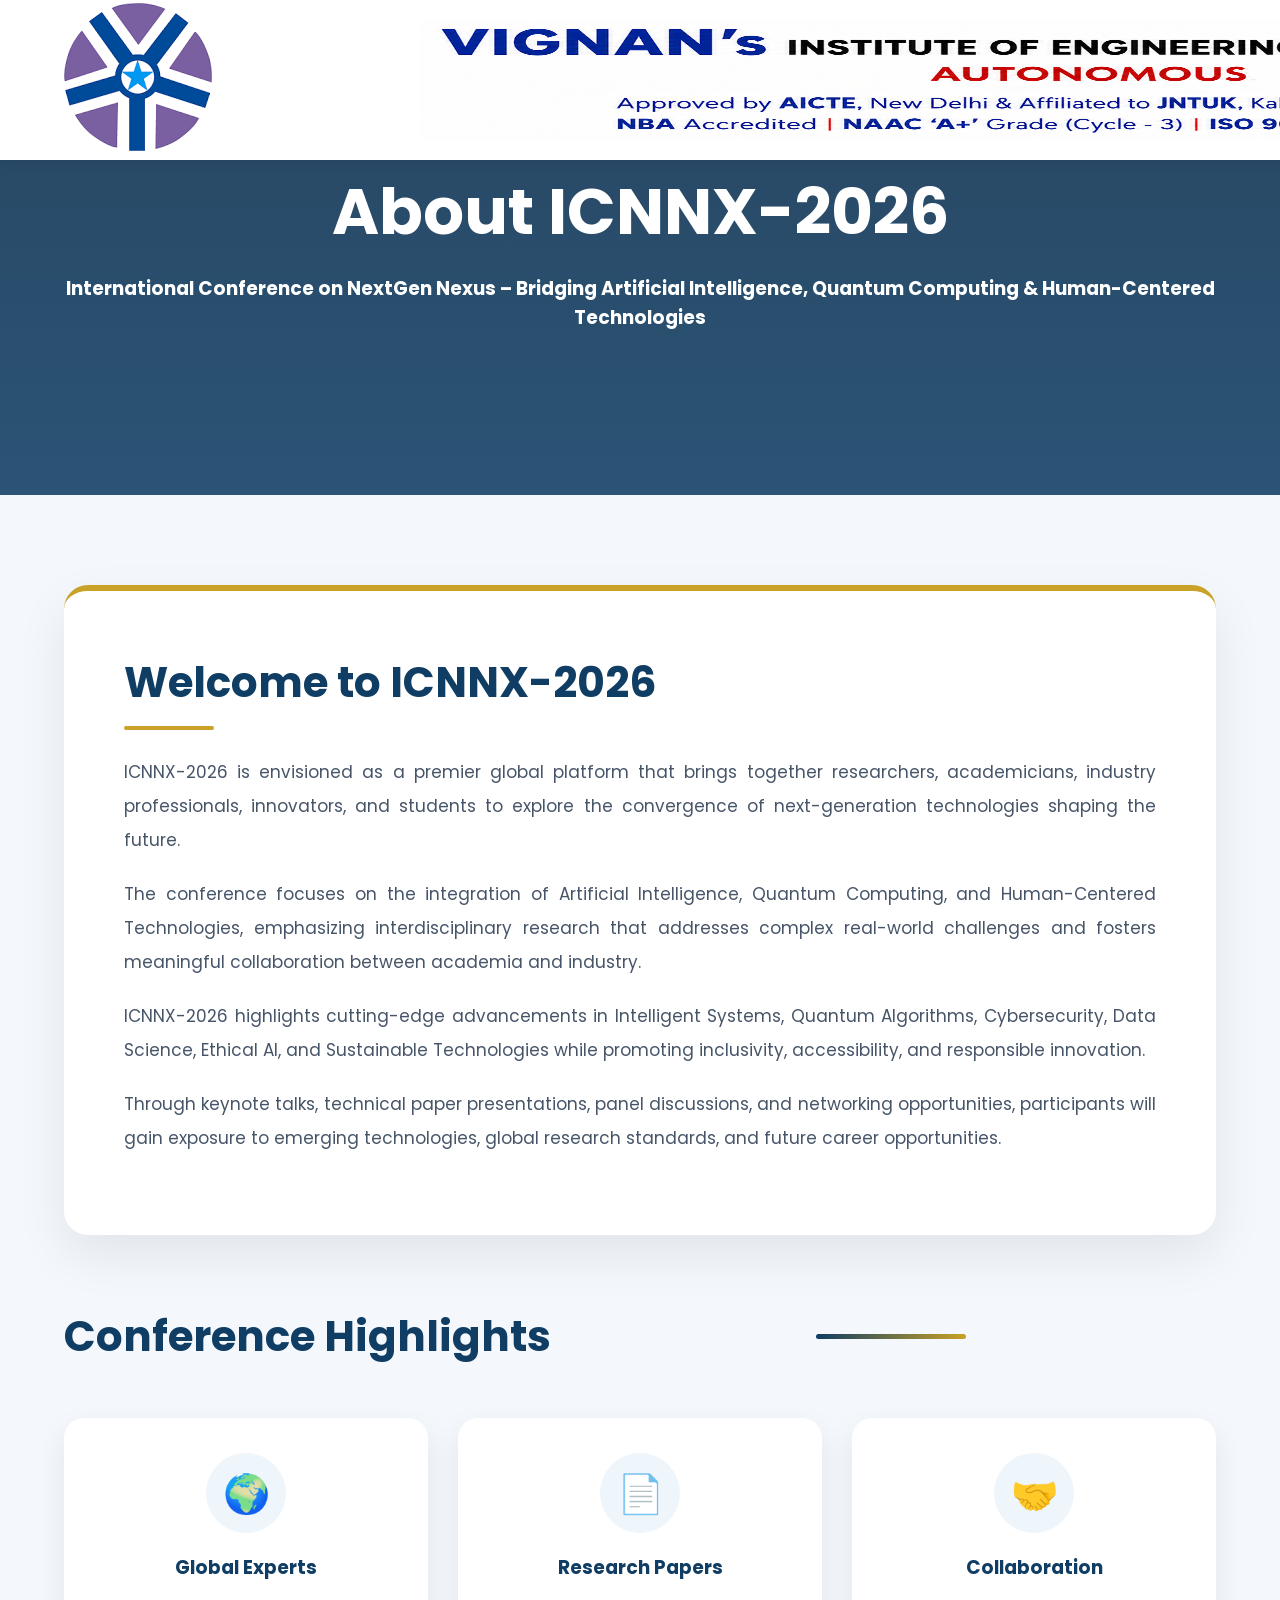
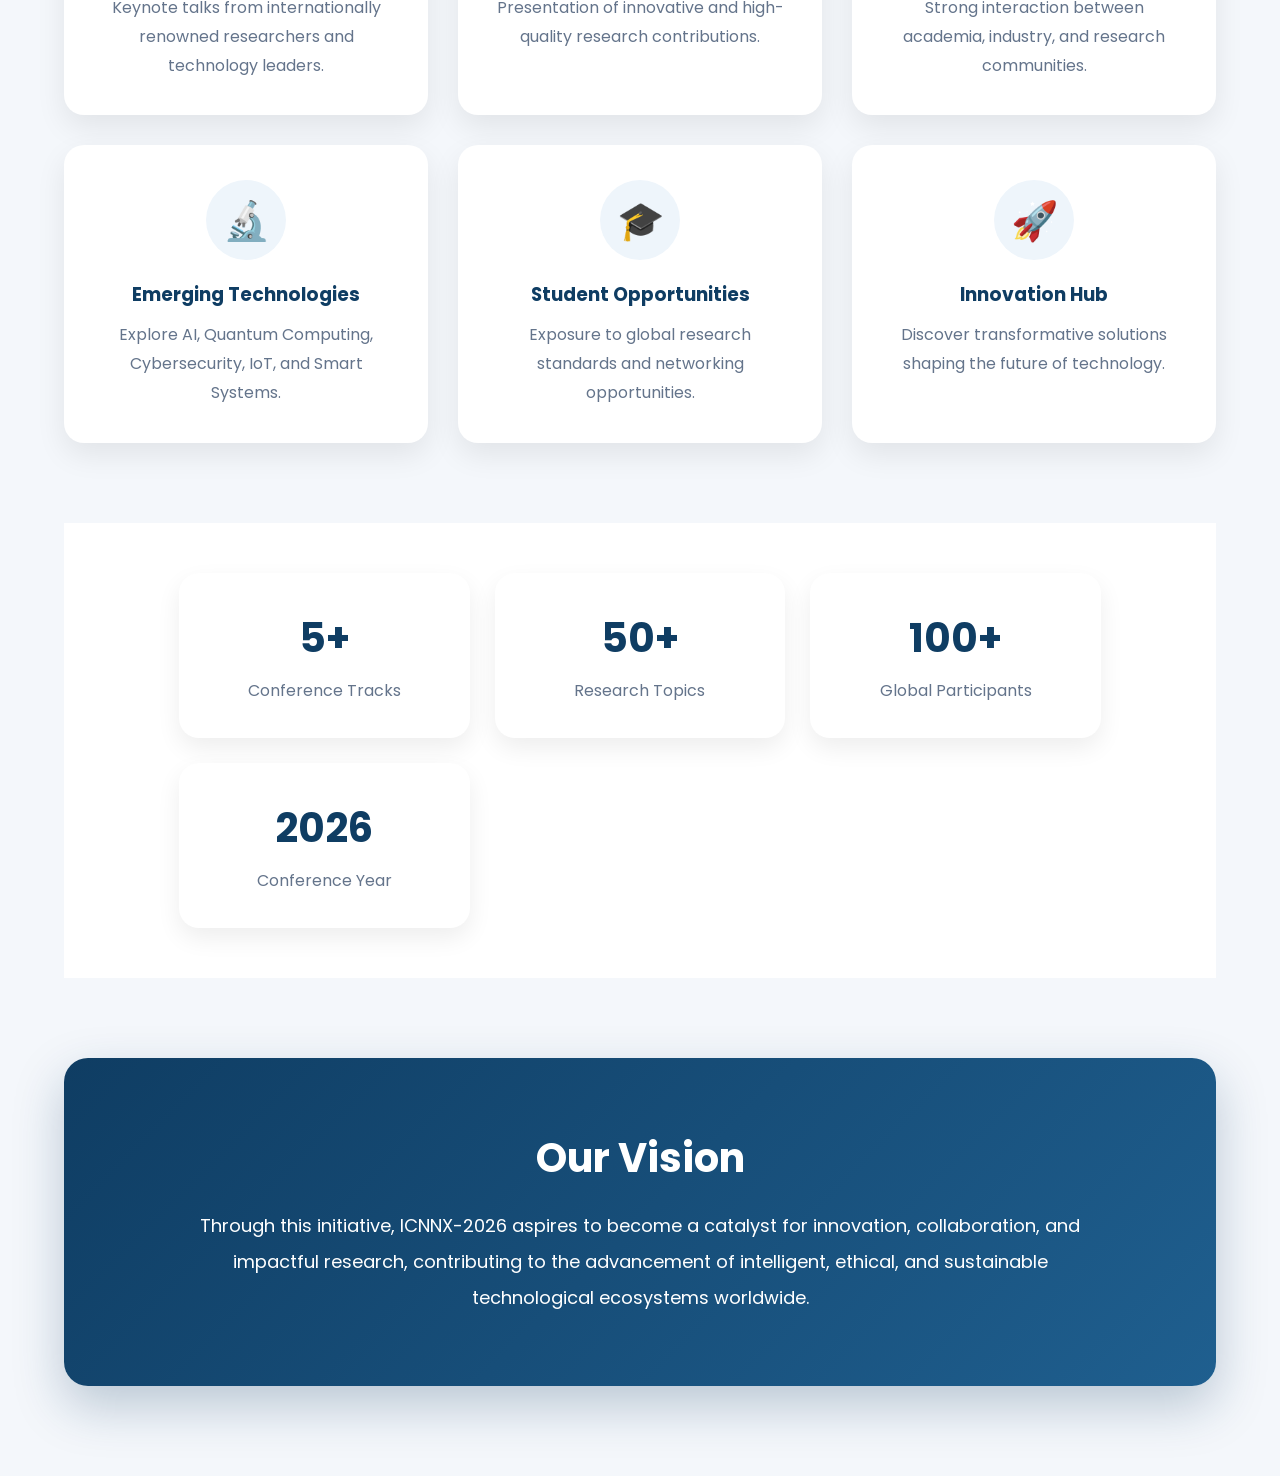
==== about.html @ b0f43d27 "initial commit" ====
<!DOCTYPE html>
<html lang="en">
<head>
<meta charset="UTF-8">
<meta name="viewport" content="width=device-width, initial-scale=1.0">
<title>About ICNNX-2026</title>
 <link rel="stylesheet" href="style.css">
<link href="https://fonts.googleapis.com/css2?family=Poppins:wght@300;400;500;600;700&display=swap" rel="stylesheet">

<style>

*{
    margin:0;
    padding:0;
    box-sizing:border-box;
    font-family:'Poppins',sans-serif;
}

body{
    background:#f4f7fb;
    color:#334155;
    overflow-x:hidden;
}

/* Hero Section */

.hero{
    background:
    linear-gradient(
    rgba(11,45,75,0.88),
    rgba(15,61,99,0.88)
    ),
    url('https://images.unsplash.com/photo-1516321318423-f06f85e504b3');
    background-size:cover;
    background-position:center;
    height:55vh;
    color:white;
    text-align:center;
    padding:40px ;
}

.hero h1{
    font-size:64px;
    font-weight:700;
    margin-bottom:15px;
}

.hero p{
    max-width:900px;
    margin:auto;
    font-size:20px;
    line-height:1.8;
    opacity:0.95;
}

/* Container */

.container{
    width:90%;
    max-width:1250px;
    margin:auto;
    padding:90px 0;
}

/* About Section */

.about-card{
    background:white;
    padding:60px;
    border-radius:24px;
    box-shadow:0 20px 50px rgba(0,0,0,0.08);
    border-top:6px solid #c9a227;
    margin-bottom:70px;
}

.about-card h2{
    color:#0f3d63;
    font-size:42px;
    margin-bottom:25px;
    position:relative;
}

.about-card h2::after{
    content:'';
    width:90px;
    height:4px;
    background:#c9a227;
    display:block;
    margin-top:12px;
    border-radius:20px;
}

.about-card p{
    font-size:17px;
    line-height:2;
    color:#475569;
    margin-bottom:20px;
    text-align:justify;
}

/* Section Heading */

.section-title{
    text-align:center;
    margin-bottom:50px;
}

.section-title h2{
    font-size:42px;
    color:#0f3d63;
}

.line{
    width:150px;
    height:5px;
    margin:15px auto;
    background:linear-gradient(to right,#0f3d63,#c9a227);
    border-radius:50px;
}

/* Highlights */

.highlights{
    display:grid;
    grid-template-columns:repeat(auto-fit,minmax(280px,1fr));
    gap:30px;
    margin-bottom:80px;
}

.highlight-card{
    background:white;
    padding:35px;
    border-radius:20px;
    text-align:center;
    box-shadow:0 12px 30px rgba(0,0,0,0.08);
    transition:0.4s;
}

.highlight-card:hover{
    transform:translateY(-12px);
    border-bottom:4px solid #c9a227;
}

.icon{
    width:80px;
    height:80px;
    background:#eef5fb;
    border-radius:50%;
    display:flex;
    align-items:center;
    justify-content:center;
    margin:auto;
    margin-bottom:20px;
    font-size:38px;
}

.highlight-card h3{
    color:#0f3d63;
    margin-bottom:12px;
}

.highlight-card p{
    color:#64748b;
    line-height:1.8;
}

/* Vision Section */

.vision{
    background:linear-gradient(
    135deg,
    #0f3d63,
    #1f5f8f
    );
    color:white;
    padding:70px;
    border-radius:24px;
    text-align:center;
    box-shadow:0 20px 50px rgba(15,61,99,0.25);
}

.vision h2{
    font-size:40px;
    margin-bottom:20px;
}

.vision p{
    font-size:18px;
    line-height:2;
    max-width:900px;
    margin:auto;
}

/* Stats Section */

.stats{
    display:grid;
    grid-template-columns:repeat(auto-fit,minmax(220px,1fr));
    gap:25px;
    margin-bottom:80px;
}

.stat-box{
    background:white;
    padding:35px;
    text-align:center;
    border-radius:20px;
    box-shadow:0 10px 25px rgba(0,0,0,0.07);
}

.stat-box h3{
    font-size:40px;
    color:#0f3d63;
}

.stat-box p{
    color:#64748b;
    margin-top:10px;
}

/* Responsive */

@media(max-width:768px){

.hero{
    padding:100px 20px;
}

.hero h1{
    font-size:40px;
}

.hero p{
    font-size:16px;
}

.about-card{
    padding:35px;
}

.about-card h2{
    font-size:30px;
}

.section-title h2{
    font-size:30px;
}

.vision{
    padding:35px;
}

.vision h2{
    font-size:28px;
}

}

</style>
</head>
<body>
  <!-- NAVBAR -->

     <nav class="navbar">

       <div class="logo">

    <img src="images/vignan-logo.png" >
        </div>

<div class="logo-container img" >
    <img src="images/vigu.png">
</div>
        </div>
        
    <div class="menu-btn">
        ☰
    </div>

      <ul class="nav-links">
    <li><a href="index.html">Home</a></li>
    <li><a href="about.html">About</a></li>
    <li><a href="tracks.html">Tracks</a></li>
    <li><a href="dates.html">Dates</a></li>
    <li><a href="papers.html">Papers</a></li>
    <li><a href="contact.html">Contact</a></li>
</ul>

    </nav>
<section class="hero">
    <h1>About ICNNX-2026</h1>
    <h3>
        International Conference on NextGen Nexus – Bridging Artificial Intelligence,
        Quantum Computing & Human-Centered Technologies
    </h3>
</section>

<div class="container">

    <div class="about-card">

        <h2>Welcome to ICNNX-2026</h2>

        <p>
            ICNNX-2026 is envisioned as a premier global platform that brings together researchers,
            academicians, industry professionals, innovators, and students to explore the convergence
            of next-generation technologies shaping the future.
        </p>

        <p>
            The conference focuses on the integration of Artificial Intelligence, Quantum Computing,
            and Human-Centered Technologies, emphasizing interdisciplinary research that addresses
            complex real-world challenges and fosters meaningful collaboration between academia and industry.
        </p>

        <p>
            ICNNX-2026 highlights cutting-edge advancements in Intelligent Systems, Quantum Algorithms,
            Cybersecurity, Data Science, Ethical AI, and Sustainable Technologies while promoting
            inclusivity, accessibility, and responsible innovation.
        </p>

        <p>
            Through keynote talks, technical paper presentations, panel discussions, and networking
            opportunities, participants will gain exposure to emerging technologies, global research
            standards, and future career opportunities.
        </p>

    </div>

    <div class="section-title">
        <h2>Conference Highlights</h2>
        <div class="line"></div>
    </div>

    <div class="highlights">

        <div class="highlight-card">
            <div class="icon">🌍</div>
            <h3>Global Experts</h3>
            <p>Keynote talks from internationally renowned researchers and technology leaders.</p>
        </div>

        <div class="highlight-card">
            <div class="icon">📄</div>
            <h3>Research Papers</h3>
            <p>Presentation of innovative and high-quality research contributions.</p>
        </div>

        <div class="highlight-card">
            <div class="icon">🤝</div>
            <h3>Collaboration</h3>
            <p>Strong interaction between academia, industry, and research communities.</p>
        </div>

        <div class="highlight-card">
            <div class="icon">🔬</div>
            <h3>Emerging Technologies</h3>
            <p>Explore AI, Quantum Computing, Cybersecurity, IoT, and Smart Systems.</p>
        </div>

        <div class="highlight-card">
            <div class="icon">🎓</div>
            <h3>Student Opportunities</h3>
            <p>Exposure to global research standards and networking opportunities.</p>
        </div>

        <div class="highlight-card">
            <div class="icon">🚀</div>
            <h3>Innovation Hub</h3>
            <p>Discover transformative solutions shaping the future of technology.</p>
        </div>

    </div>

    <div class="stats">

        <div class="stat-box">
            <h3>5+</h3>
            <p>Conference Tracks</p>
        </div>

        <div class="stat-box">
            <h3>50+</h3>
            <p>Research Topics</p>
        </div>

        <div class="stat-box">
            <h3>100+</h3>
            <p>Global Participants</p>
        </div>

        <div class="stat-box">
            <h3>2026</h3>
            <p>Conference Year</p>
        </div>

    </div>

    <div class="vision">

        <h2>Our Vision</h2>

        <p>
            Through this initiative, ICNNX-2026 aspires to become a catalyst for innovation,
            collaboration, and impactful research, contributing to the advancement of intelligent,
            ethical, and sustainable technological ecosystems worldwide.
        </p>

    </div>

</div>

</body>
<script>

const menuBtn = document.querySelector('.menu-btn');
const navLinks = document.querySelector('.nav-links');

menuBtn.addEventListener('click', () => {

    if(navLinks.style.display === 'flex'){
        navLinks.style.display = 'none';
    }
    else{
        navLinks.style.display = 'flex';
    }

});

</script>
</html>
---- style.css ----
*{
    margin:0;
    padding:0;
    box-sizing:border-box;
    font-family:'Poppins',sans-serif;
}

html{
    scroll-behavior: smooth;
}

body{
    font-family: 'Poppins', sans-serif;
}

.hero-content h3{
    font-size:22px;
}
.navbar{
    position:fixed;
    top:0;
    left:0;
    height:160px;
    width:2130px;
    background:white;
    display:flex;
    justify-content:space-between;
    align-items:center;
    padding:15px 5%;
    box-shadow:0 2px 10px rgba(0,0,0,0.08);
}

.logo-container{
    
    align-items:left;
}

.logo-container img{
    display: flex;
    display: block;
    height: 120px;
    align-items:left;
    width:1400px;
    margin: 0;
    padding: 0;
}


.menu-btn{
    font-size:40px;
    cursor:pointer;
    color:#1e3a8a;
}

.college-text{
    flex:1;
    text-align:left;
    margin:0 20px;
    width:100%;
    padding:10px 20px;   /* FIXED */
    
}

.header {
  display: flex;
  align-items: center;
}
div>h4{

    
}





.college-text h1{
    
    margin:0;
    font-size:48px;
    font-weight:700;
    color:#0b4ea2;
    line-height:1.2;
}

.college-text h2{
    margin-top:15px;
    margin-bottom:5px;
    font-size:24px;
     font-weight:700;

    margin-top:5px;

    text-align:left;   /* main fix */
    padding-left:40px;
    color:#b22222;
}

.autonomous{
    display:block;
    text-align:center;
    position:relative;
    left:120px;    /* adjust this value */
    color:#b22222;
    justify-content:center;

}
.big-text{
    font-size:30px;
    font-weight:800;
    color:#0b4ea2;
}

.small-text{
    font-size:22px;
    font-weight:700;
    color:black;
}

.college-text p{
    margin:2px 0;
    font-size:13px;
    color:#1f3c88;
    line-height:1.4;
}
.nav-links{
    position:absolute;
    top:100%;
    right:20px;

    width:180px;

    background:#2563eb;

    display:none;
    flex-direction:column;

    border-radius:12px;

    overflow:hidden;

    box-shadow:0 10px 25px rgba(0,0,0,0.15);
}

.nav-links li{
    list-style:none;
    border-bottom:1px solid rgba(255,255,255,0.2);
}

.nav-links li:last-child{
    border-bottom:none;
}

.nav-links a{
    display:block;

    padding:14px;

    text-align:center;

    color:white;

    text-decoration:none;

    font-weight:600;

    transition:0.3s;
}

.nav-links a:hover{
    background:#1d4ed8;
}
.hero{
    height: 90vh;
    display: flex;
    flex-direction: column;
    justify-content: center;
    align-items: center;
    text-align: center;

    color: white;

    background: linear-gradient(rgba(0,0,0,0.6), rgba(0,0,0,0.6)),
    url('https://images.unsplash.com/photo-1522071820081-009f0129c71c?auto=format&fit=crop&w=1500&q=80');

    background-size: cover;
    background-position: center;
}
.hero-content h1{
    font-size:70px;
    margin-bottom:10px;
}

.conference-date,
.conference-venue{
    font-size:20px;
    margin-bottom:10px;
    font-weight:500;
}

.hero-content h2{
    font-size:32px;
    margin-bottom:20px;
}

.hero-content p{
    font-size:20px;
    margin-bottom:30px;
}

.hero-buttons{
    margin-top:20px;
    display:flex;
    gap:20px;
    flex-wrap:wrap;
    justify-content:center;
}

.buttons{
    display:flex;
    gap:20px;
    justify-content:center;
}

.btn{
    padding:12px 22px;
    background:#2563eb;
    color:white;
    border-radius:8px;
    text-decoration:none;
    font-weight:600;
    display:inline-block;
    margin:5px;
    border:2px solid #2563eb;
}

.btn:hover{
    background:white;
    color:#2563eb;
    border:2px solid white;
}

.btn-outline:hover{
    background:white;
    color:#2563eb;
}

.btn-outline{
    padding:12px 22px;
    background:transparent;
    color:white;
    border:2px solid white;
    border-radius:8px;
    text-decoration:none;
    font-weight:600;
    display:inline-block;
    margin:5px;
}

/* About Section */

.about{
    padding:100px 10%;
    background:#f8fafc;
}

.container{
    max-width:1200px;
    margin:auto;
}

.about h2{
    text-align:center;
    font-size:40px;
    color:#1e3a8a;
    margin-bottom:30px;
}

.about p{
    font-size:18px;
    line-height:1.9;
    text-align:center;
    color:#555;
    margin-bottom:20px;
}

/* Tracks Section */

.tracks{
    padding:100px 10%;
    background:white;
}

.tracks h2{
    text-align:center;
    font-size:40px;
    color:#1e3a8a;
    margin-bottom:50px;
}

.track-container{
    display:grid;
    grid-template-columns:repeat(auto-fit,minmax(280px,1fr));
    gap:30px;
}

.track-card{
    background:#f8fafc;
    padding:30px;
    border-radius:15px;

    box-shadow:0 5px 20px rgba(0,0,0,0.08);

    transition:0.3s;
}

.track-card:hover{
    transform:translateY(-10px);
}

.track-card h3{
    color:#1e40af;
    margin-bottom:15px;
}

.track-card p{
    color:#555;
    line-height:1.7;
}


/* Important Dates */

.dates{
    padding:100px 10%;
    background:#f8fafc;
}

.dates h2{
    text-align:center;
    font-size:40px;
    color:#1e3a8a;
    margin-bottom:50px;
}

.timeline{
    display:grid;
    grid-template-columns:repeat(auto-fit,minmax(250px,1fr));
    gap:25px;
}

.timeline-item{
    background:white;
    padding:25px;
    border-left:5px solid #2563eb;
    border-radius:10px;
    box-shadow:0 4px 15px rgba(0,0,0,0.08);
}

.timeline-item h3{
    color:#1e40af;
    margin-bottom:10px;
}

.timeline-item p{
    color:#555;
    font-weight:600;
}


/* Call For Papers */

.papers{
    padding:100px 10%;
    background:white;
}

.papers h2{
    text-align:center;
    font-size:40px;
    color:#1e3a8a;
    margin-bottom:25px;
}

.paper-intro{
    text-align:center;
    max-width:900px;
    margin:auto;
    color:#555;
    line-height:1.8;
    margin-bottom:50px;
}

.paper-grid{
    display:grid;
    grid-template-columns:repeat(auto-fit,minmax(250px,1fr));
    gap:25px;
}

.paper-box{
    background:#f8fafc;
    padding:30px;
    border-radius:15px;
    text-align:center;
    box-shadow:0 5px 20px rgba(0,0,0,0.08);
    transition:0.3s;
}

.paper-box:hover{
    transform:translateY(-8px);
}

.paper-box h3{
    color:#2563eb;
    margin-bottom:15px;
}

.paper-box p{
    color:#555;
    line-height:1.7;
}

/* Publication */

.publication{
    padding:100px 10%;
    background:#eef4ff;
    text-align:center;
}

.publication h2{
    font-size:40px;
    color:#1e3a8a;
    margin-bottom:20px;
}

.publication p{
    color:#555;
    margin-bottom:40px;
}

.publication-card{
    max-width:500px;
    margin:auto;
    background:white;
    padding:35px;
    border-radius:15px;
    box-shadow:0 5px 20px rgba(0,0,0,0.08);
}

.publication-card h3{
    color:#2563eb;
    margin-bottom:20px;
}

.publication-card ul{
    list-style:none;
}

.publication-card li{
    padding:10px;
    border-bottom:1px solid #eee;
}

/* Contact Section */

.contact{
    padding:100px 10%;
    background:white;
    text-align:center;
}

.contact h2{
    font-size:40px;
    color:#1e3a8a;
    margin-bottom:40px;
}

.contact-box{
    max-width:700px;
    margin:auto;

    background:#f8fafc;

    padding:40px;

    border-radius:15px;

    box-shadow:0 5px 20px rgba(0,0,0,0.08);
}

.contact-box h3{
    color:#2563eb;
    margin-bottom:20px;
}

.contact-box p{
    margin-bottom:12px;
    color:#555;
}

/* Footer */

footer{
    background:#0f172a;
    color:white;

    text-align:center;

    padding:40px 20px;
}

footer h3{
    margin-bottom:15px;
}

footer p{
    margin-bottom:10px;
}

.copyright{
    opacity:0.8;
    font-size:14px;
}

.stats{
    display:grid;
    grid-template-columns:repeat(4,1fr);
    gap:20px;
    padding:50px 10%;
    background:white;
}

.stat-box{
    text-align:center;
    padding:30px;
    border-radius:12px;
    background:#f8fafc;
    box-shadow:0 4px 12px rgba(0,0,0,.08);
}

.stat-box h3{
    color:#2563eb;
    font-size:35px;
}

/* About Preview */

.about-preview{
    padding:100px 10%;

    display:grid;
    grid-template-columns:1fr 1fr;

    gap:50px;
    align-items:center;

    background:#f8fafc;
}

.about-left h2{
    font-size:40px;
    color:#1e3a8a;
    margin-bottom:25px;
}

.about-left p{
    color:#555;
    line-height:1.8;
    margin-bottom:30px;
}

.about-right img{
    width:100%;
    border-radius:15px;

    box-shadow:0 5px 20px rgba(0,0,0,.15);
}

/* Tracks Preview */

.tracks-preview{
    padding:100px 10%;
    text-align:center;
    background:white;
}

.tracks-preview h2{
    font-size:40px;
    color:#1e3a8a;
    margin-bottom:50px;
}

.tracks-grid{
    display:grid;
    grid-template-columns:repeat(auto-fit,minmax(250px,1fr));
    gap:25px;
    margin-bottom:40px;
}

.track-item{
    background:#f8fafc;
    padding:35px 20px;
    border-radius:15px;
    box-shadow:0 4px 15px rgba(0,0,0,.08);
    transition:.3s;
}

.track-item:hover{
    transform:translateY(-8px);
}

.track-item h3{
    color:#2563eb;
}


/* Speakers Section */

.speakers{
    padding:100px 10%;
    background:#f8fafc;
    text-align:center;
}

.speakers h2{
    font-size:40px;
    color:#1e3a8a;
    margin-bottom:50px;
}

.speaker-grid{
    display:grid;
    grid-template-columns:repeat(auto-fit,minmax(250px,1fr));
    gap:30px;
    margin-bottom:40px;
}

.speaker-card{
    background:white;
    padding:30px;
    border-radius:15px;
    box-shadow:0 5px 20px rgba(0,0,0,.08);
    transition:.3s;
}

.speaker-card:hover{
    transform:translateY(-8px);
}

.speaker-card img{
    width:120px;
    height:120px;
    border-radius:50%;
    object-fit:cover;
    margin-bottom:20px;
}

.speaker-card h3{
    color:#2563eb;
    margin-bottom:10px;
}

.speaker-card p{
    color:#555;
}


/* Dates Preview */

.dates-preview{
    padding:100px 10%;
    background:white;
    text-align:center;
}

.dates-preview h2{
    font-size:40px;
    color:#1e3a8a;
    margin-bottom:50px;
}

.dates-grid{
    display:grid;
    grid-template-columns:repeat(auto-fit,minmax(250px,1fr));
    gap:25px;
    margin-bottom:40px;
}

.date-card{
    background:#f8fafc;
    padding:30px;
    border-radius:15px;
    box-shadow:0 5px 20px rgba(0,0,0,.08);
    border-top:4px solid #2563eb;
    transition:.3s;
}

.date-card:hover{
    transform:translateY(-8px);
}

.date-card h3{
    color:#2563eb;
    margin-bottom:15px;
}

.date-card p{
    color:#555;
    font-weight:600;
}

/* Publication Home */

.publication-home{
    padding:100px 10%;
    background:#eef4ff;
    text-align:center;
}

.publication-home h2{
    font-size:40px;
    color:#1e3a8a;
    margin-bottom:25px;
}

.publication-home p{
    max-width:900px;
    margin:auto;
    color:#555;
    line-height:1.8;
    margin-bottom:50px;
}

.publication-grid{
    display:grid;
    grid-template-columns:repeat(auto-fit,minmax(220px,1fr));
    gap:25px;
    margin-bottom:40px;
}

.publication-item{
    background:white;
    padding:30px;
    border-radius:15px;
    box-shadow:0 5px 20px rgba(0,0,0,.08);
    transition:.3s;
}

.publication-item:hover{
    transform:translateY(-8px);
}

.publication-item h3{
    color:#2563eb;
}

/* Partners Section */

.partners{
    padding:100px 10%;
    background:white;
    text-align:center;
}

.partners h2{
    font-size:40px;
    color:#1e3a8a;
    margin-bottom:20px;
}

.partners p{
    color:#555;
    margin-bottom:50px;
}

.partner-grid{
    display:grid;
    grid-template-columns:repeat(auto-fit,minmax(220px,1fr));
    gap:25px;
}

.partner-card{
    background:#f8fafc;
    padding:30px;
    border-radius:15px;
    box-shadow:0 5px 20px rgba(0,0,0,.08);
    transition:.3s;
}

.partner-card:hover{
    transform:translateY(-8px);
}

.partner-card img{
    width:120px;
    height:120px;
    object-fit:contain;
    margin-bottom:20px;
}

.partner-card h3{
    color:#2563eb;
}

/* Call For Papers Banner */

.call-paper{
    padding:90px 10%;
    text-align:center;

    background:linear-gradient(
        135deg,
        #1e3a8a,
        #2563eb
    );

    color:white;
}

.call-paper h2{
    font-size:42px;
    margin-bottom:20px;
}

.call-paper p{
    max-width:800px;
    margin:auto;
    line-height:1.8;
    margin-bottom:25px;
}

.call-paper h3{
    margin-bottom:30px;
    font-size:24px;
}

/* Responsive Design */

@media(max-width:768px){

    .navbar{
        flex-direction:column;
        gap:15px;
    }

    .nav-links{
        flex-wrap:wrap;
        justify-content:center;
        gap:15px;
    }

    .hero-content h1{
        font-size:45px;
    }

    .hero-content h2{
        font-size:24px;
    }

    .hero-content p{
        font-size:16px;
    }

    .stats{
        grid-template-columns:1fr;
    }

    .about-preview{
        grid-template-columns:1fr;
    }

    .tracks-grid{
        grid-template-columns:1fr;
    }

    .speaker-grid{
        grid-template-columns:1fr;
    }

    .dates-grid{
        grid-template-columns:1fr;
    }

    .publication-grid{
        grid-template-columns:1fr;
    }

    .partner-grid{
        grid-template-columns:1fr;
    }

    .footer-container{
        grid-template-columns:1fr;
        text-align:center;
    }

}


.track-item,
.speaker-card,
.date-card,
.partner-card,
.publication-item,
.stat-box{

    transition:0.4s ease;
}

.track-item:hover,
.speaker-card:hover,
.date-card:hover,
.partner-card:hover,
.publication-item:hover,
.stat-box:hover{

    transform:translateY(-10px);
}

.logo-area{
    display:flex;
    align-items:center;
    gap:12px;
}

.logo-area img{
    width:50px;
    height:50px;
    object-fit:contain;
}

/* Organizing Committee */

.committee{
    padding:100px 10%;
    background:#f8fafc;
    text-align:center;
}

.committee h2{
    font-size:40px;
    color:#1e3a8a;
    margin-bottom:50px;
}

.committee-grid{
    display:grid;
    grid-template-columns:repeat(auto-fit,minmax(250px,1fr));
    gap:30px;
}

.committee-card{
    background:white;
    border-radius:15px;
    overflow:hidden;
    box-shadow:0 5px 20px rgba(0,0,0,0.08);
    transition:0.3s;
}

.committee-card:hover{
    transform:translateY(-8px);
}

.committee-card img{
    width:220px;
    height:220px;

    object-fit:cover;
    object-position:top;

    border-radius:8px;

    margin:20px auto;

    display:block;
}

.copatron-img{
    position:center-top;
    top:-5px;
}
.committee-card h3{
    padding:20px;
    color:#2563eb;
    font-size:20px;
}


@media(max-width:768px){

    .hero-content h1{
        font-size:45px;
    }

    .hero-content h2{
        font-size:24px;
    }

    .navbar{
        flex-direction:column;
        gap:15px;
    }

    .about-preview{
        grid-template-columns:1fr;
    }

}

.gallery{
    padding:100px 10%;
    background:#f8fafc;
    text-align:center;
}

.gallery h2{
    font-size:40px;
    color:#1e3a8a;
    margin-bottom:50px;
}

.gallery-grid{
    display:grid;
    grid-template-columns:repeat(3,1fr);
    gap:20px;
}

.gallery-grid img{
    width:100%;
    height:250px;
    object-fit:cover;

    border-radius:15px;

    transition:.3s;
}

.gallery-grid img:hover{
    transform:scale(1.05);
}


/* Registration */

.registration{
    min-height:100vh;

    display:flex;
    justify-content:center;
    align-items:center;

    background:#f8fafc;

    padding:100px 20px;
}

.form-container{
    width:100%;
    max-width:600px;

    background:white;

    padding:40px;

    border-radius:15px;

    box-shadow:0 5px 20px rgba(0,0,0,0.08);
}

.form-container h2{
    text-align:center;
    margin-bottom:30px;
    color:#1e3a8a;
}

form{
    display:flex;
    flex-direction:column;
    gap:20px;
}

form input,
form select{
    padding:15px;
    border:1px solid #ccc;
    border-radius:8px;
    font-size:16px;
}

form button{
    cursor:pointer;
}

*{
    margin:0;
    padding:0;
    box-sizing:border-box;
}

body{
    font-family:'Poppins',sans-serif;
    background:#f8fbff;
    color:#333;
}

.container{
    width:90%;
    max-width:1200px;
    margin:auto;
}

.section{
    padding:90px 0;
}

.bg-light{
    background:#f1f7ff;
}

/* HERO */

.cfp-hero{
    min-height:85vh;
    background:linear-gradient(
    rgba(8,61,119,.85),
    rgba(13,110,253,.75)),
    url("conference.jpg");
    background-size:cover;
    background-position:center;
    display:flex;
    justify-content:center;
    align-items:center;
    text-align:center;
}

.hero-content{
    max-width:850px;
    padding:20px;
}

.hero-content h1{
    color:#fff;
    font-size:4rem;
    margin-bottom:20px;
}

.hero-content p{
    color:#f1f5f9;
    font-size:1.15rem;
    margin-bottom:30px;
}

/* BUTTONS */

.hero-buttons{
    display:flex;
    gap:15px;
    justify-content:center;
    flex-wrap:wrap;
}

.btn-primary,
.btn-secondary{
    text-decoration:none;
    padding:14px 30px;
    border-radius:50px;
    font-weight:600;
    transition:.3s;
}

.btn-primary{
    background:#fff;
    color:#0d6efd;
}

.btn-primary:hover{
    transform:translateY(-5px);
}

.btn-secondary{
    border:2px solid #fff;
    color:#fff;
}

.btn-secondary:hover{
    background:#fff;
    color:#0d6efd;
}

/* TITLES */

.section-title{
    display:flex;
    align-items:center;
    justify-content:center;
    gap:15px;
    margin-bottom:25px;
}

.section-title span{
    width:70px;
    height:3px;
    background:#0d6efd;
}

.section-title h2{
    color:#083d77;
    font-size:2.3rem;
}

.section-text{
    text-align:center;
    max-width:900px;
    margin:auto;
    color:#555;
}

/* TRACKS */

.tracks-grid{
    margin-top:50px;
    display:grid;
    grid-template-columns:repeat(auto-fit,minmax(250px,1fr));
    gap:25px;
}

.track-card{
    background:#fff;
    border-radius:18px;
    padding:35px;
    text-align:center;
    box-shadow:0 8px 20px rgba(0,0,0,.08);
    border-top:5px solid #0d6efd;
    transition:.3s;
}

.track-card:hover{
    transform:translateY(-8px);
}

.icon{
    font-size:45px;
    margin-bottom:15px;
}

.track-card h3{
    color:#083d77;
}

/* GUIDELINES */

.guidelines-grid{
    margin-top:50px;
    display:grid;
    grid-template-columns:repeat(auto-fit,minmax(260px,1fr));
    gap:25px;
}

.guideline-card{
    background:#fff;
    padding:30px;
    border-radius:18px;
    box-shadow:0 8px 20px rgba(0,0,0,.08);
    border-left:5px solid #0d6efd;
    transition:.3s;
}

.guideline-card:hover{
    transform:translateY(-5px);
}

.guideline-card h3{
    color:#083d77;
    margin-bottom:10px;
}

/* PUBLICATION */

.publication-section{
    background:#eef6ff;
    padding:100px 0;
}

.publication-grid{
    margin-top:50px;
    display:grid;
    grid-template-columns:repeat(auto-fit,minmax(280px,1fr));
    gap:25px;
}

.publication-card{
    background:#fff;
    padding:35px;
    border-radius:20px;
    text-align:center;
    box-shadow:0 8px 20px rgba(0,0,0,.08);
    transition:.3s;
}

.publication-card:hover{
    transform:translateY(-8px);
}

.publication-card h3{
    color:#083d77;
    margin-bottom:10px;
}

/* INDEXING */

.indexing-section{
    text-align:center;
    margin-top:60px;
}

.indexing-section h3{
    color:#083d77;
    margin-bottom:20px;
}

.indexing-badges{
    display:flex;
    justify-content:center;
    flex-wrap:wrap;
    gap:15px;
}

.indexing-badges span{
    background:#0d6efd;
    color:#fff;
    padding:12px 24px;
    border-radius:30px;
    font-weight:600;
}

/* CTA */

.cta-section{
    background:#083d77;
    color:#fff;
    text-align:center;
    padding:100px 20px;
}

.cta-section h2{
    margin-bottom:20px;
}

.cta-section p{
    color:#e5e7eb;
    max-width:700px;
    margin:auto auto 30px;
}

/* MOBILE */

@media(max-width:768px){

.hero-content h1{
    font-size:2.8rem;
}

.section-title h2{
    font-size:1.8rem;
}

.hero-buttons{
    flex-direction:column;
    align-items:center;
}

.btn-primary,
.btn-secondary{
    width:220px;
    text-align:center;
}
}
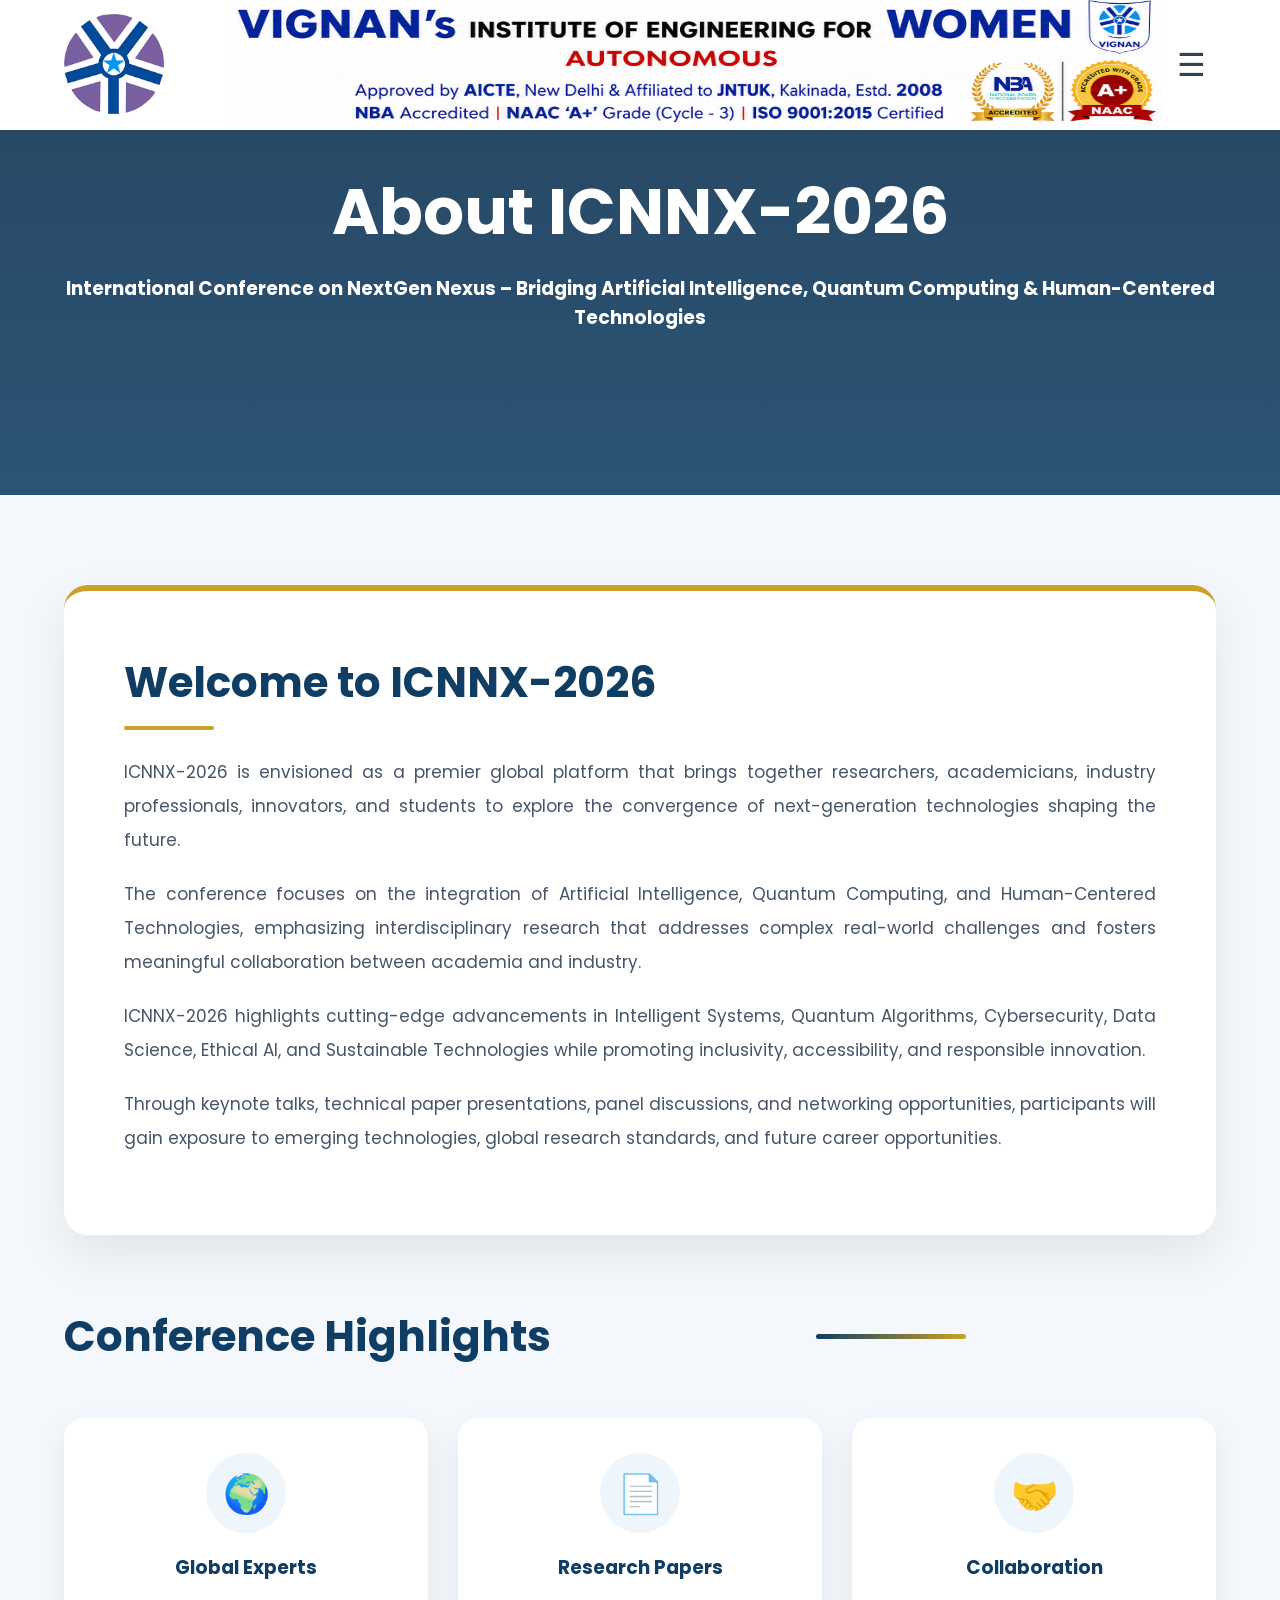
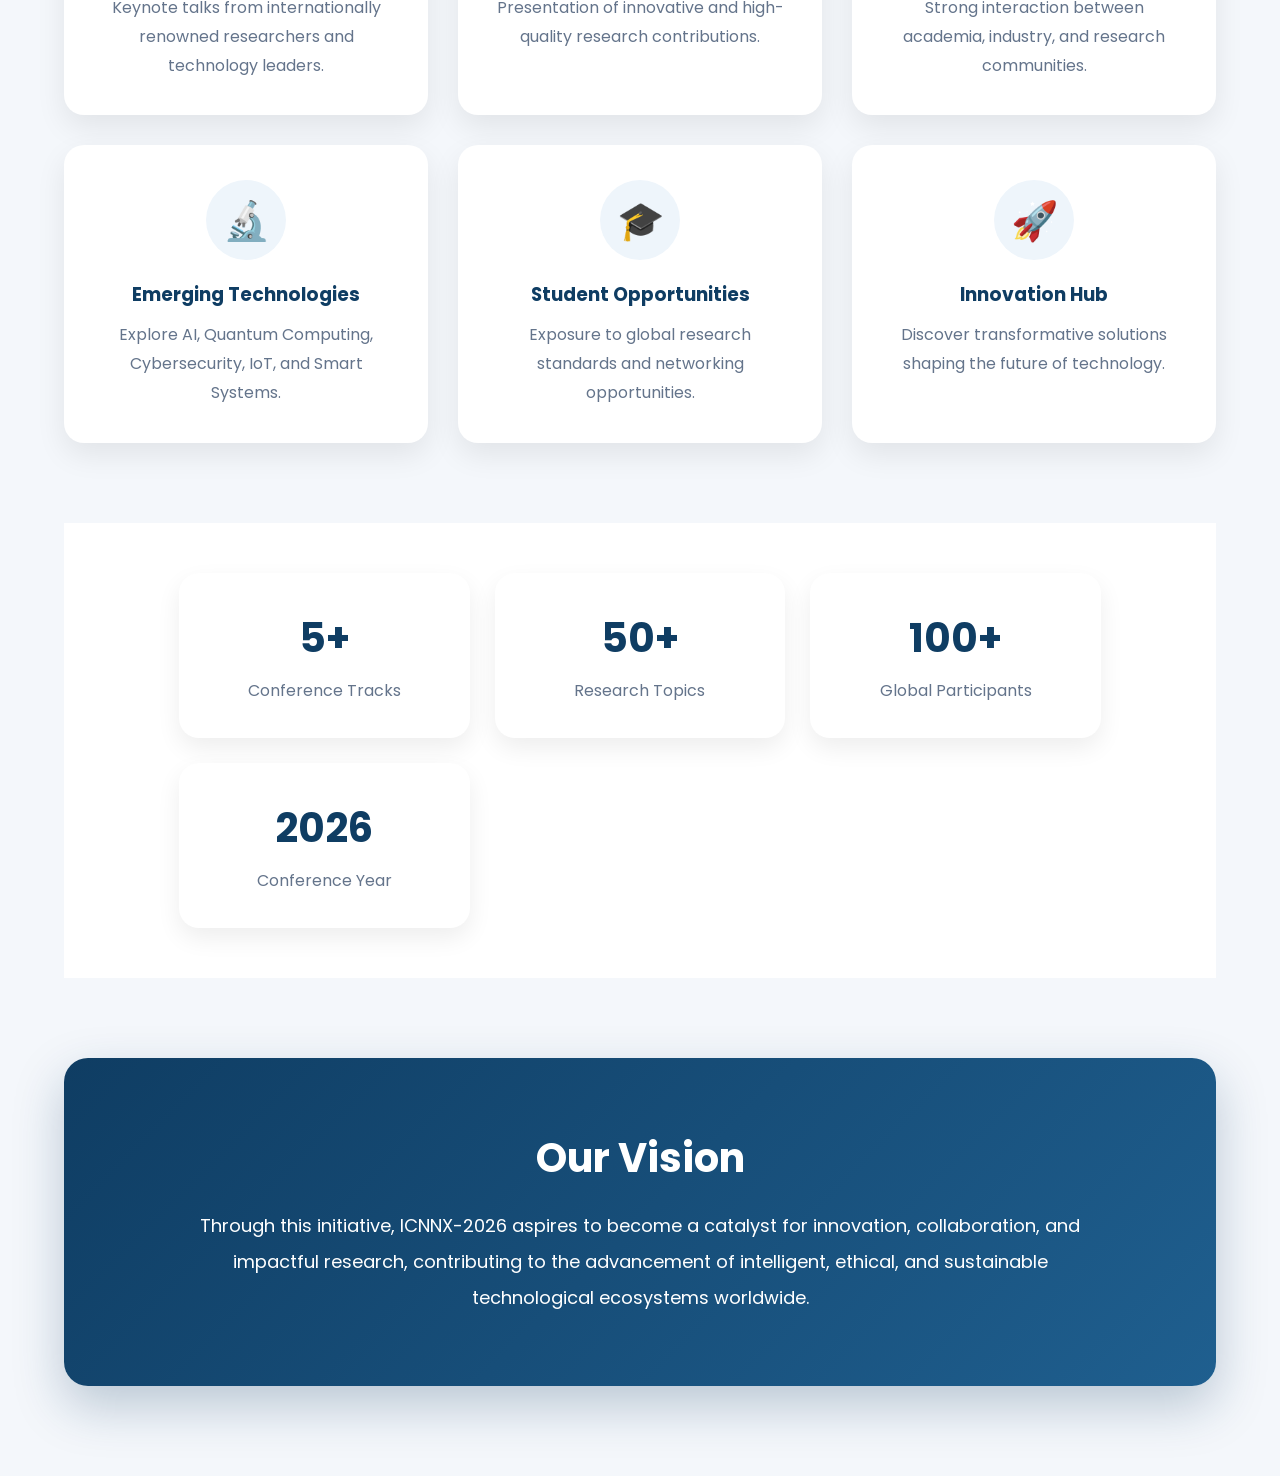
==== commit cc877b5f: "updated website design and sections" ====
--- a/about.html
+++ b/about.html
@@ -263,15 +263,16 @@
 
      <nav class="navbar">
 
-       <div class="logo">
-
-    <img src="images/vignan-logo.png" >
-        </div>
-
-<div class="logo-container img" >
-    <img src="images/vigu.png">
-</div>
-        </div>
+    <!-- Left Logo -->
+    <div class="logo">
+        <img src="images/vignan-logo.png">
+    </div>
+
+    <!-- Middle Banner -->
+    <div class="banner-container">
+        <img src="images/vigu.png" alt="Vignan Banner">
+    </div>
+
         
     <div class="menu-btn">
         ☰
--- a/style.css
+++ b/style.css
@@ -20,109 +20,28 @@
     position:fixed;
     top:0;
     left:0;
-    height:160px;
-    width:2130px;
+    height:130px;
+    width:100%;
     background:white;
     display:flex;
     justify-content:space-between;
     align-items:center;
-    padding:15px 5%;
+    padding:10px 5%;
     box-shadow:0 2px 10px rgba(0,0,0,0.08);
-}
-
-.logo-container{
-    
-    align-items:left;
-}
-
-.logo-container img{
-    display: flex;
-    display: block;
-    height: 120px;
-    align-items:left;
-    width:1400px;
-    margin: 0;
-    padding: 0;
-}
-
-
-.menu-btn{
-    font-size:40px;
-    cursor:pointer;
-    color:#1e3a8a;
-}
-
-.college-text{
-    flex:1;
-    text-align:left;
-    margin:0 20px;
-    width:100%;
-    padding:10px 20px;   /* FIXED */
-    
-}
-
-.header {
-  display: flex;
-  align-items: center;
-}
-div>h4{
-
-    
-}
-
-
-
-
-
-.college-text h1{
-    
-    margin:0;
-    font-size:48px;
-    font-weight:700;
-    color:#0b4ea2;
-    line-height:1.2;
-}
-
-.college-text h2{
-    margin-top:15px;
-    margin-bottom:5px;
-    font-size:24px;
-     font-weight:700;
-
-    margin-top:5px;
-
-    text-align:left;   /* main fix */
-    padding-left:40px;
-    color:#b22222;
-}
-
-.autonomous{
-    display:block;
-    text-align:center;
-    position:relative;
-    left:120px;    /* adjust this value */
-    color:#b22222;
-    justify-content:center;
-
-}
-.big-text{
-    font-size:30px;
-    font-weight:800;
-    color:#0b4ea2;
-}
-
-.small-text{
-    font-size:22px;
-    font-weight:700;
-    color:black;
-}
-
-.college-text p{
-    margin:2px 0;
-    font-size:13px;
-    color:#1f3c88;
-    line-height:1.4;
-}
+    z-index:1000;
+}
+
+.logo{
+    font-size:6px;
+    margin-right:55px;
+}
+
+.logo img{
+    height:100px;
+    width:100px;
+}
+
+
 .nav-links{
     position:absolute;
     top:100%;
@@ -839,16 +758,6 @@
 
 @media(max-width:768px){
 
-    .navbar{
-        flex-direction:column;
-        gap:15px;
-    }
-
-    .nav-links{
-        flex-wrap:wrap;
-        justify-content:center;
-        gap:15px;
-    }
 
     .hero-content h1{
         font-size:45px;
@@ -995,11 +904,6 @@
 
     .hero-content h2{
         font-size:24px;
-    }
-
-    .navbar{
-        flex-direction:column;
-        gap:15px;
     }
 
     .about-preview{
@@ -1145,10 +1049,41 @@
     margin-bottom:20px;
 }
 
+.banner-container{
+    flex: 1;
+    display: flex;
+    justify-content: center;
+    align-items: center;
+    padding: 0 5px;
+}
+
+.banner-container img{
+    width: 100%;
+    max-width: 1400px;
+    height: 130px;
+    display: block;
+}
+
+.logo-container{
+    flex:1;
+    display:flex;
+    justify-content:center;
+    align-items:center;
+}
+
+.menu-btn{
+    flex-shrink: 0;
+    font-size: 32px;
+    cursor: pointer;
+    padding: 10px;
+}
 .hero-content p{
     color:#f1f5f9;
     font-size:1.15rem;
     margin-bottom:30px;
+}
+.nav-links.active{
+    display:flex;
 }
 
 /* BUTTONS */
@@ -1375,4 +1310,14 @@
     width:220px;
     text-align:center;
 }
+
+
+    .navbar{
+        height: 80px;
+        padding: 5px 10px;
+    }
+
+    .logo img{
+        height: 55px;
+    }
 }
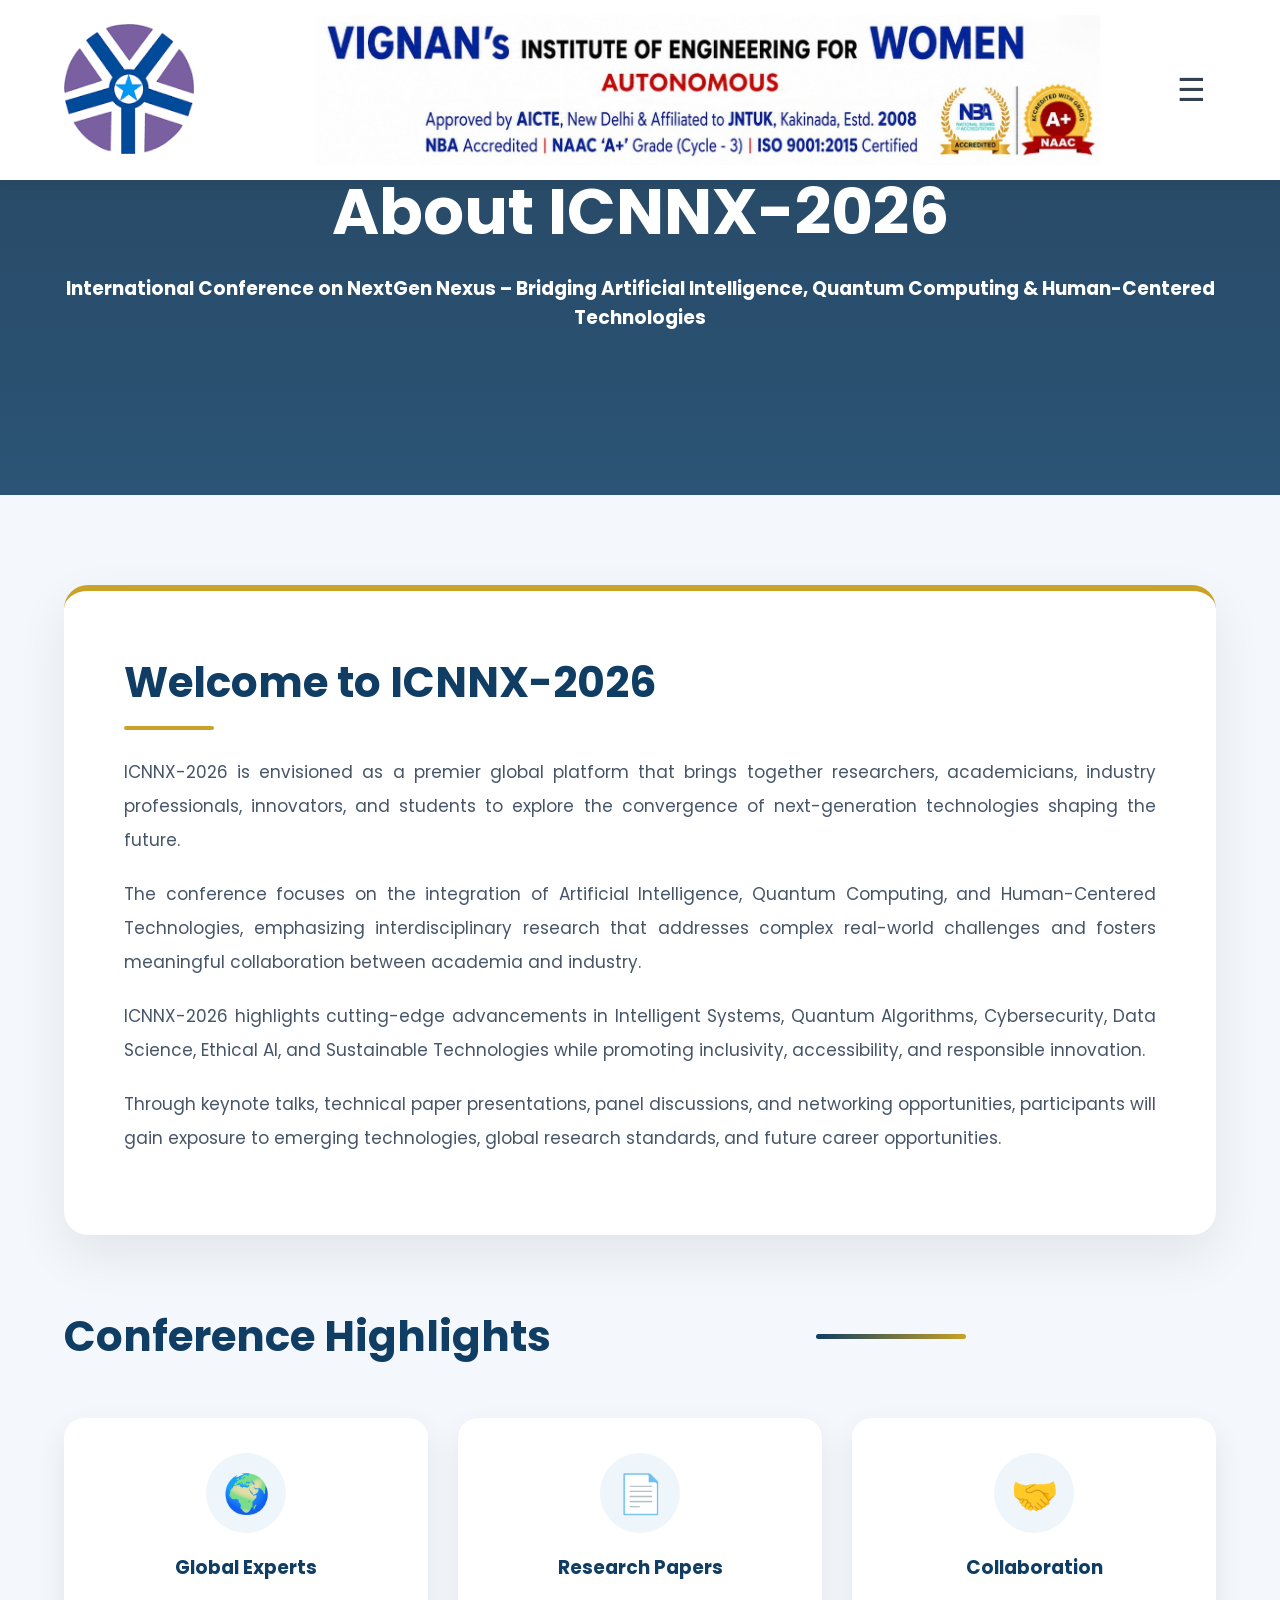
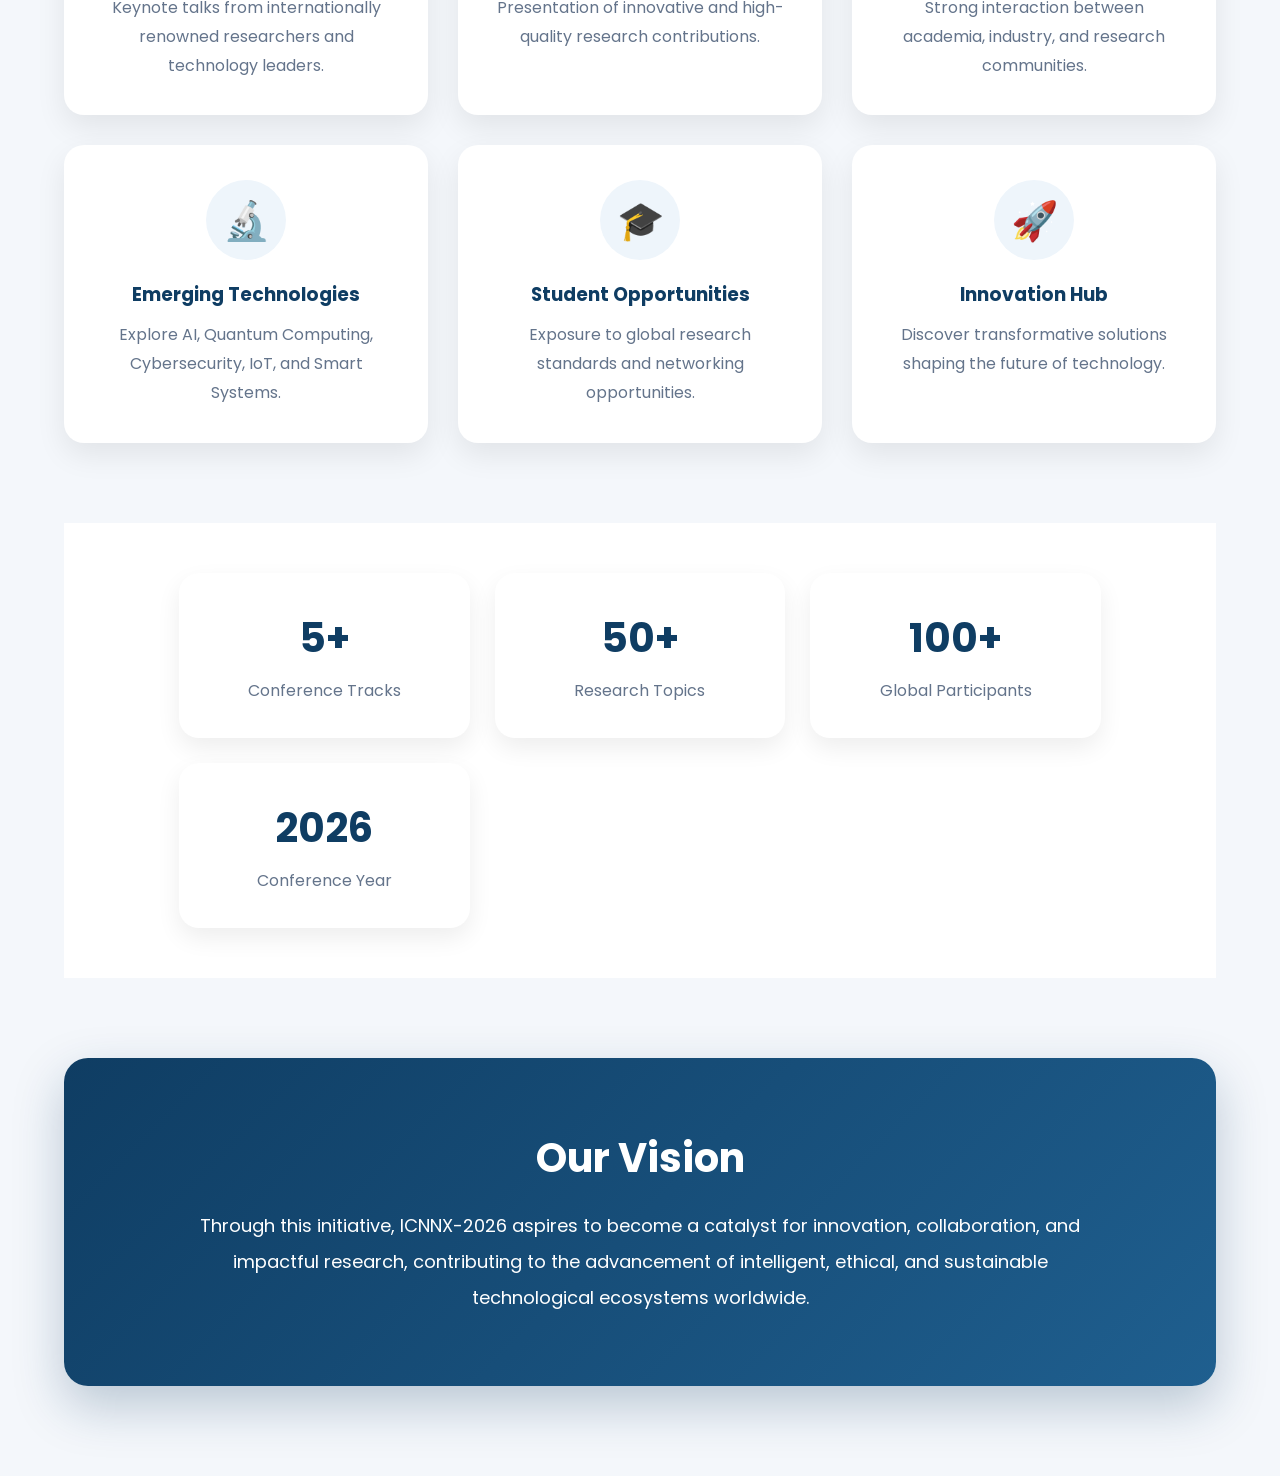
==== commit a6d27549: "updated website design" ====
--- a/about.html
+++ b/about.html
@@ -270,7 +270,7 @@
 
     <!-- Middle Banner -->
     <div class="banner-container">
-        <img src="images/vigu.png" alt="Vignan Banner">
+        <img src="images/vigu.jpeg" alt="Vignan Banner">
     </div>
 
         
--- a/style.css
+++ b/style.css
@@ -20,8 +20,8 @@
     position:fixed;
     top:0;
     left:0;
-    height:130px;
     width:100%;
+    min-height:180px;
     background:white;
     display:flex;
     justify-content:space-between;
@@ -30,15 +30,14 @@
     box-shadow:0 2px 10px rgba(0,0,0,0.08);
     z-index:1000;
 }
-
 .logo{
     font-size:6px;
     margin-right:55px;
 }
 
 .logo img{
-    height:100px;
-    width:100px;
+    height:130px;
+    width:130px;
 }
 
 
@@ -1056,14 +1055,14 @@
     align-items: center;
     padding: 0 5px;
 }
-
 .banner-container img{
-    width: 100%;
-    max-width: 1400px;
-    height: 130px;
-    display: block;
-}
-
+    width:100%;
+    max-width:1400px;
+    height:auto;
+    max-height:150px;
+    display:block;
+    object-fit:contain;
+}
 .logo-container{
     flex:1;
     display:flex;
@@ -1292,32 +1291,78 @@
 
 @media(max-width:768px){
 
-.hero-content h1{
-    font-size:2.8rem;
-}
-
-.section-title h2{
-    font-size:1.8rem;
-}
-
-.hero-buttons{
-    flex-direction:column;
-    align-items:center;
-}
-
-.btn-primary,
-.btn-secondary{
-    width:220px;
-    text-align:center;
-}
-
-
     .navbar{
-        height: 80px;
-        padding: 5px 10px;
+        min-height:120px;
+        height:auto;
+        padding:10px;
+        display:flex;
+        align-items:center;
+    }
+
+    .logo{
+        margin-right:10px;
     }
 
     .logo img{
-        height: 55px;
+        width:80px;
+        height:60px;
+        object-fit:contain;
+    }
+
+    .banner-container{
+        flex:1;
+        display:flex;
+        justify-content:center;
+        align-items:center;
+        padding:0 5px;
+    }
+
+    .banner-container img{
+        width:100%;
+        height:auto;
+        max-height:100px;
+        object-fit:contain;
+    }
+
+    .menu-btn{
+        font-size:28px;
+        padding:5px;
+    }
+
+    .hero{
+        padding-top:100px;
+        min-height:100vh;
+    }
+
+    .hero-content{
+        padding:20px;
+    }
+
+    .hero-content h1{
+        font-size:40px;
+    }
+
+    .hero-content h2{
+        font-size:22px;
+    }
+
+    .hero-content h3{
+        font-size:18px;
+    }
+
+    .conference-date,
+    .conference-venue{
+        font-size:16px;
+    }
+
+    .hero-buttons{
+        flex-direction:column;
+        align-items:center;
+    }
+
+    .btn,
+    .btn-outline{
+        width:220px;
+        text-align:center;
     }
 }
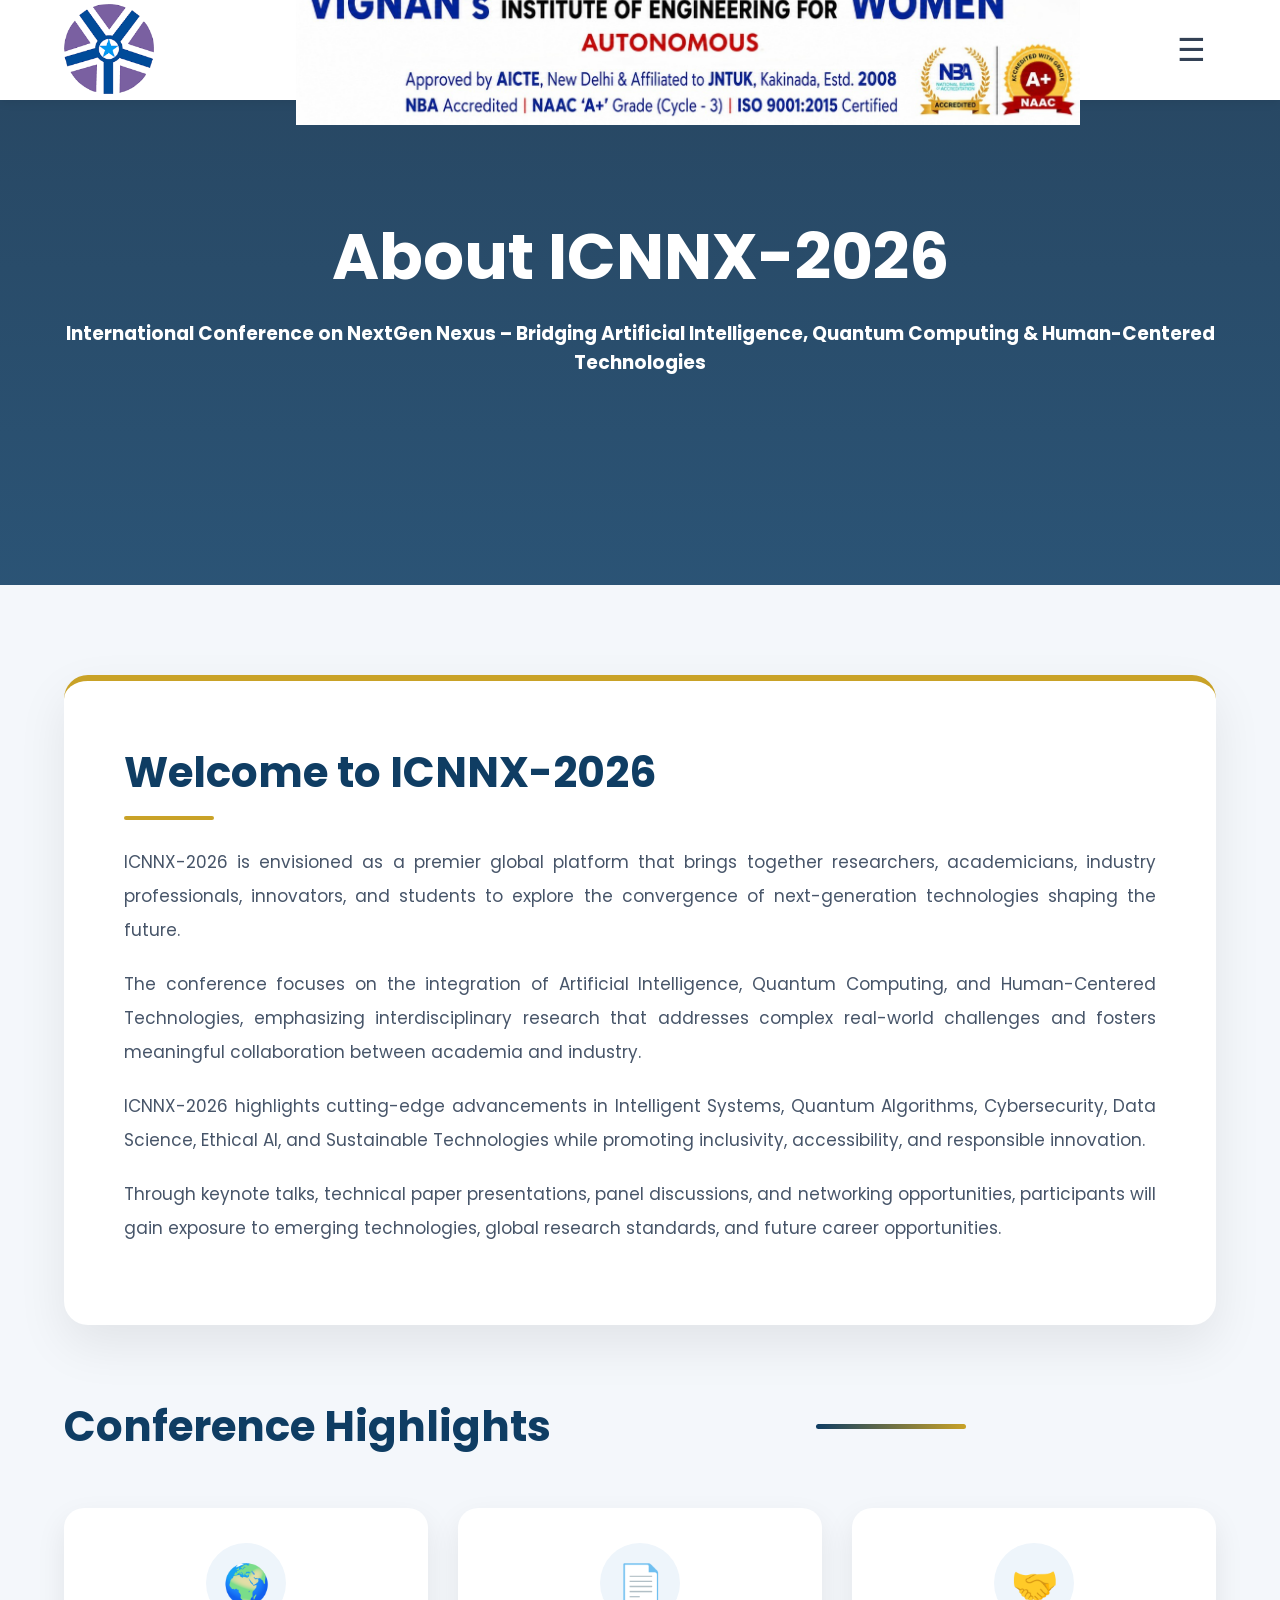
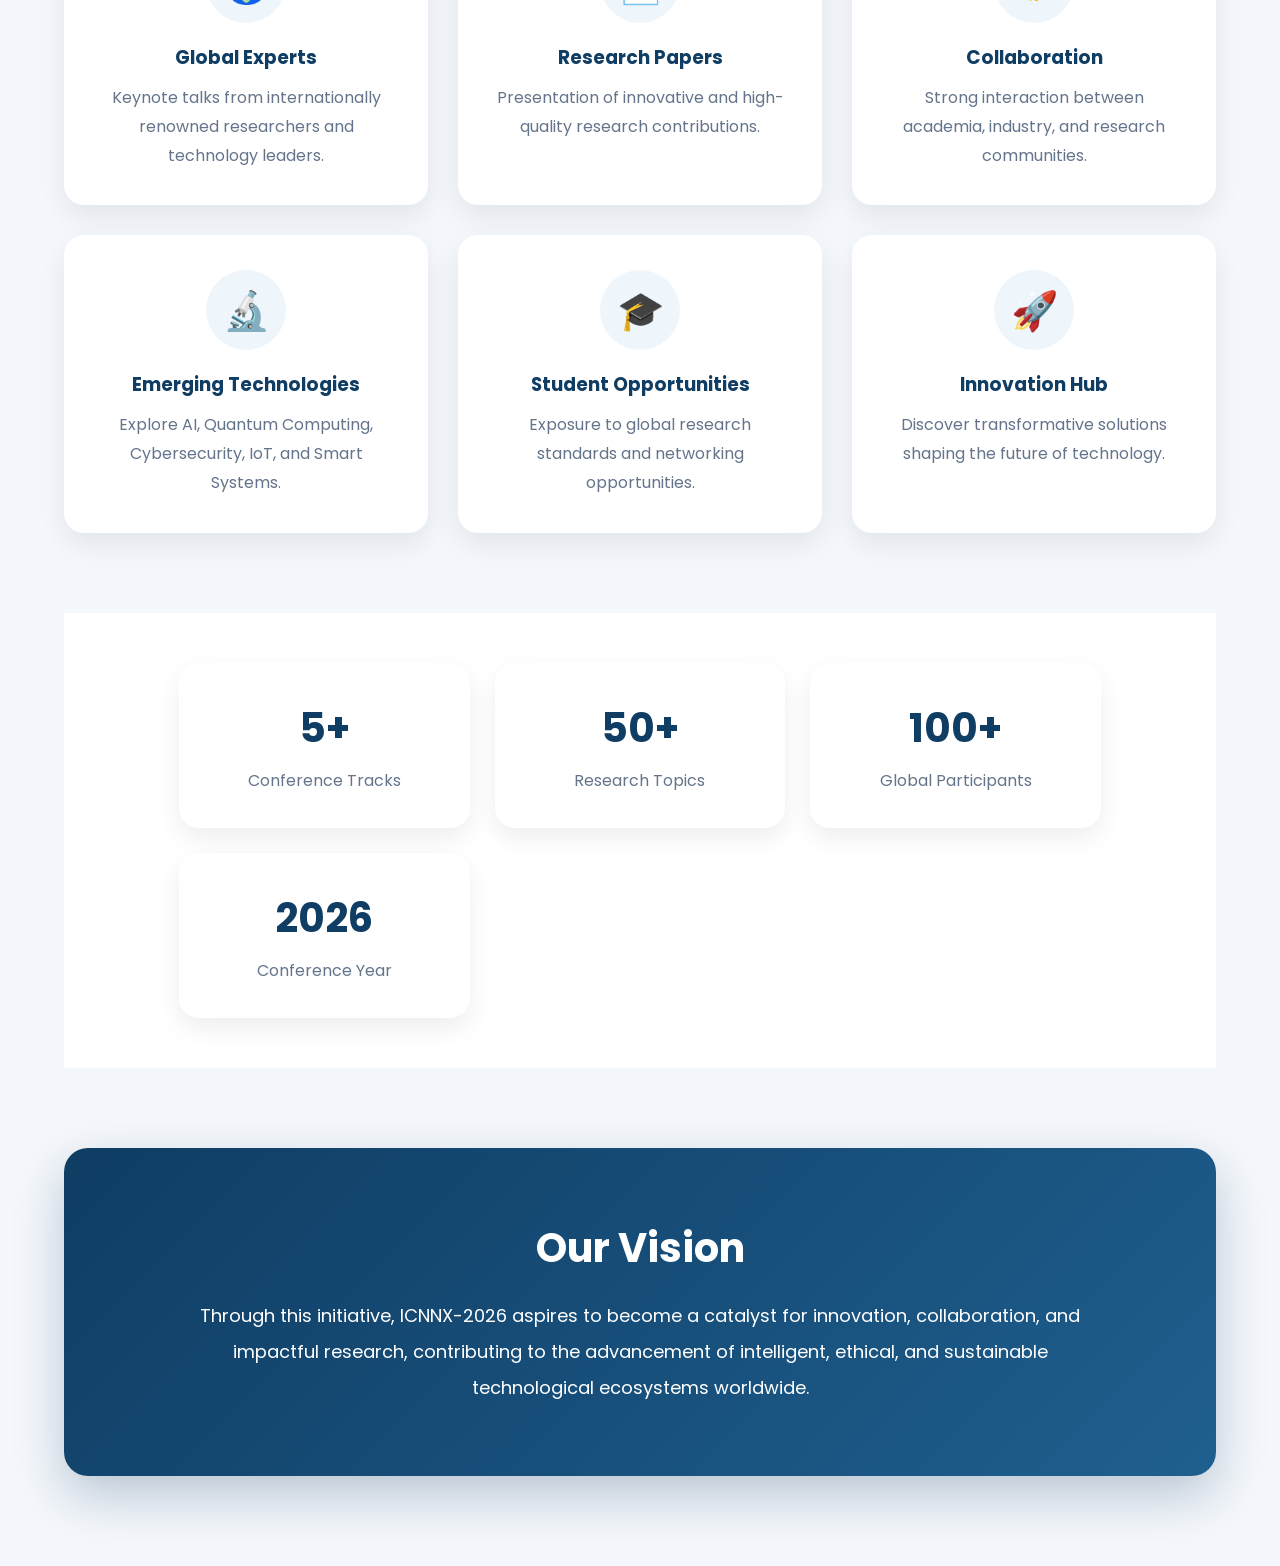
==== commit 1af0628e: "updated banner" ====
--- a/about.html
+++ b/about.html
@@ -33,7 +33,7 @@
     url('https://images.unsplash.com/photo-1516321318423-f06f85e504b3');
     background-size:cover;
     background-position:center;
-    height:55vh;
+    height:65vh;
     color:white;
     text-align:center;
     padding:40px ;
--- a/style.css
+++ b/style.css
@@ -21,7 +21,7 @@
     top:0;
     left:0;
     width:100%;
-    min-height:180px;
+    height:100px;
     background:white;
     display:flex;
     justify-content:space-between;
@@ -36,8 +36,8 @@
 }
 
 .logo img{
-    height:130px;
-    width:130px;
+    height:90px;
+    width:90px;
 }
 
 
@@ -1053,7 +1053,8 @@
     display: flex;
     justify-content: center;
     align-items: center;
-    padding: 0 5px;
+    height:60px;
+    padding: 0 2px;
 }
 .banner-container img{
     width:100%;
@@ -1314,13 +1315,14 @@
         display:flex;
         justify-content:center;
         align-items:center;
-        padding:0 5px;
+        height:95px;
+        padding:0 2px;
     }
 
     .banner-container img{
         width:100%;
         height:auto;
-        max-height:100px;
+        height:55px;
         object-fit:contain;
     }
 
